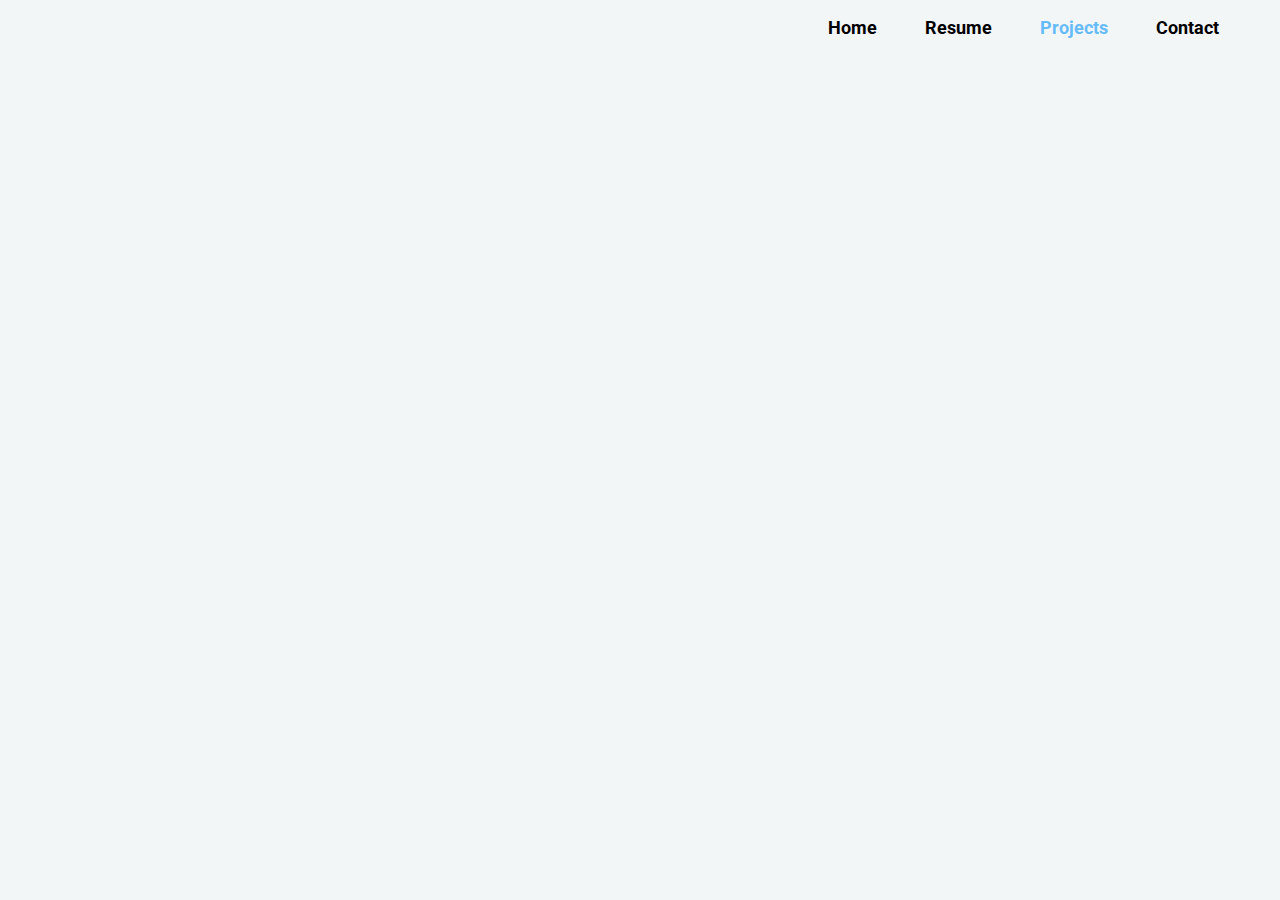
==== HTML/projects.html @ 2b88cc93 "Added other page files and set up links" ====
<!DOCTYPE html>
<html lang="en" dir="ltr">
  <head>
    <meta charset="utf-8">
    <meta name ="viewport" content="width=device-width, initail-scale=1">
    <link href="../CSS/style.css" rel="stylesheet" type="text/css">
    <link rel="stylesheet" href="https://use.fontawesome.com/releases/v5.8.1/css/all.css"
          integrity="sha384-50oBUHEmvpQ+1lW4y57PTFmhCaXp0ML5d60M1M7uH2+nqUivzIebhndOJK28anvf" crossorigin="anonymous">
    <link rel="preconnect" href="https://fonts.gstatic.com">
    <link href="https://fonts.googleapis.com/css2?family=Roboto:wght@400;700&display=swap" rel="stylesheet">
    <script src="https://ajax.googleapis.com/ajax/libs/jquery/3.5.1/jquery.min.js"></script>
    <script src="../Javascript/website.js"></script>
    <title>Alex Ali</title>
  </head>
  <body>
    <div class="top-bar">
        <a href="index.html" class="top-item" id="home-button">Home</a>
        <a href="resume.html" class="top-item" id="resume-button">Resume</a>
        <a href="projects.html" class="top-item" id="projects-button">Projects</a>
        <a href="contact.html" class="top-item" id="contact-button">Contact</a>
    </div>

  </body>
</html>
---- CSS/style.css ----
body {
  background-color: #F3F6F7;
  font-family: 'Roboto', sans-serif;
}

a, a:hover, a:focus, a:active {
  text-decoration: none;
  color: inherit;
}

.top-bar {    
  font-weight: 700;
  word-spacing: 2.5em;
  margin-top: 1em;
  margin-right: 3em;
  text-align: right;
  font-size: 1.1em;
}

.top-item:hover {
  color: #66BCFA;
  cursor: pointer;
}

.title-container {
  text-align: center;
  display: inline-block;
  width: 50%;
  margin-top: 10%;
  vertical-align: top;
}

.title-container span {
  display: block;
}

@keyframes name-animation {
  0% {color: #5D659E;}
  50% {color: #66BCFA;}
  100% {color: #5D659E;}
}

@keyframes position-animation {
  0% {color: #66BCFA;}
  50% {color: #5D659E;}
  100% {color: #66BCFA;}
}

.title-container .name {
  font-weight: 700;
  font-size: 8em;
  color: #66BCFA;
  animation-name: name-animation;
  animation-duration: 10s;
  animation-iteration-count: infinite;
}

.title-container .position {
  font-size: 3.5em;
  color: #5D659E;
  animation-name: position-animation;
  animation-duration: 10s;
  animation-iteration-count: infinite;
}

.self-profile {
  float: right;
  clear: both;
}

.self-container {
  margin-top: 1em;    
  justify-content: space-between;
  display: flex;
}

.about-me-container {
  background-color: #2F3440;
  width: 100%;
  height: 500px;
  display: flex;
  justify-content: space-between;
}

.about-me-container span {
  color: #F3F6F7;
  width: 44%;
  align-self: center;
  margin-left: 2%;
  font-family: 'Roboto', sans-serif;
  font-size: 1.4em;
}

.about-me-container #about-me {
  text-align: center;
  font-weight: 700;
  font-size: 4em;
  width: 45%;
  margin-left: 0%;
}

.self-img {
  display: inline-block;
  vertical-align: bottom;
}

.skills-container {
  background-color: #F3F6F7;
  width: 100%;
  height: 500px;
  display: flex;
  justify-content: space-between;
}

.skills-container #skills {
  text-align: center;
  font-weight: 700;
  font-size: 4em;
  width: 45%;
  align-self: center;
}

.skills-container #skills-list {
  width: 44%;
  align-self: center;
  font-family: 'Roboto', sans-serif;
  font-size: 2.2em;
  list-style-type: none;
  padding: 0;
  margin: 0;
}

#skills-list li {
  margin: 30px 0;
}

.white-line {    
  height: 100%;
  width: 5px;
  background-color: #F3F6F7;
}

.blue-line {    
  height: 100%;
  width: 5px;
  background-color: #2F3440;
}

li.java {
  background: url('../Resources/java.png') no-repeat left top;
  height: 54px;
  padding-left: 44px;
  padding-top: 3px; 
}

li.c {
  background: url('../Resources/c3.png') no-repeat left top;
  height: 54px;
  padding-left: 44px;
  padding-top: 3px; 
}

li.javascript {
  background: url('../Resources/JavaScript-logo.png') no-repeat left top;
  height: 54px;
  padding-left: 44px;
  padding-top: 3px; 
}

li.sql {
  background: url('../Resources/sql2.png') no-repeat left top;
  height: 54px;
  padding-left: 44px;
  padding-top: 3px; 
}
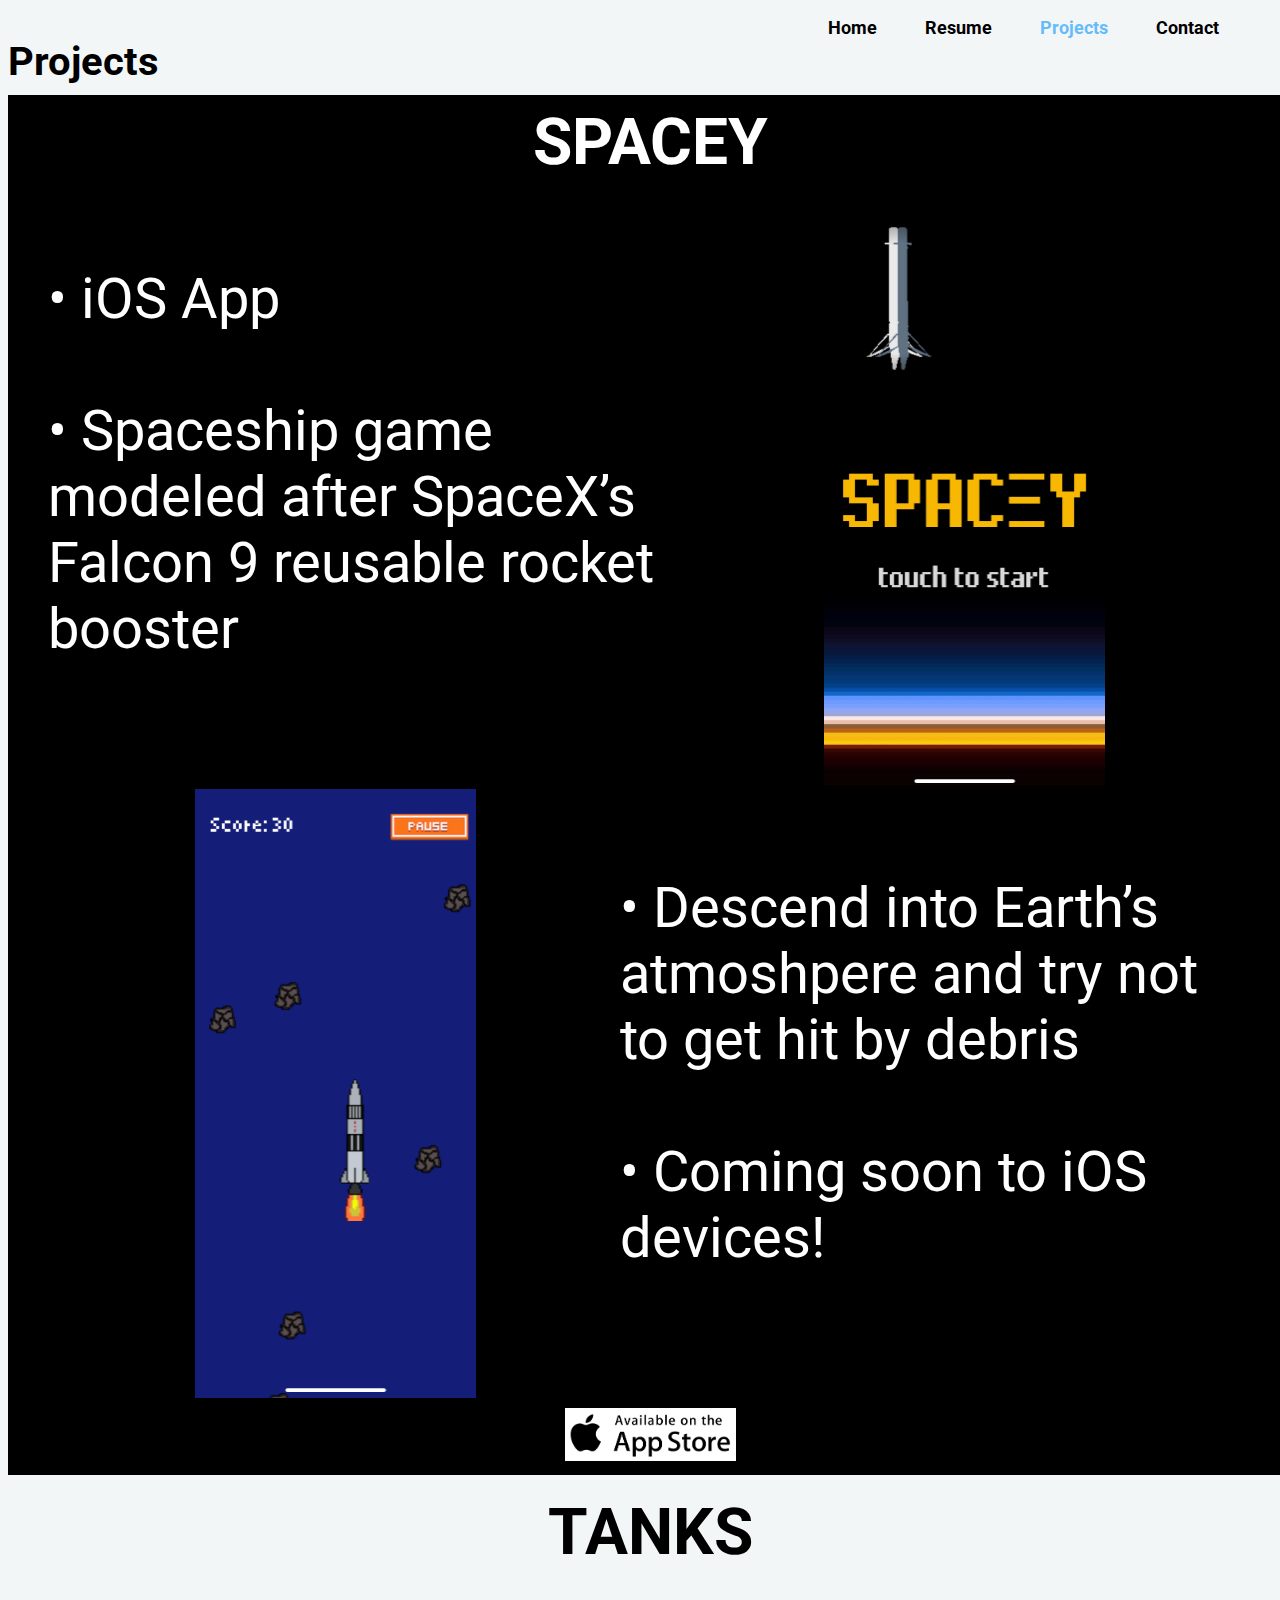
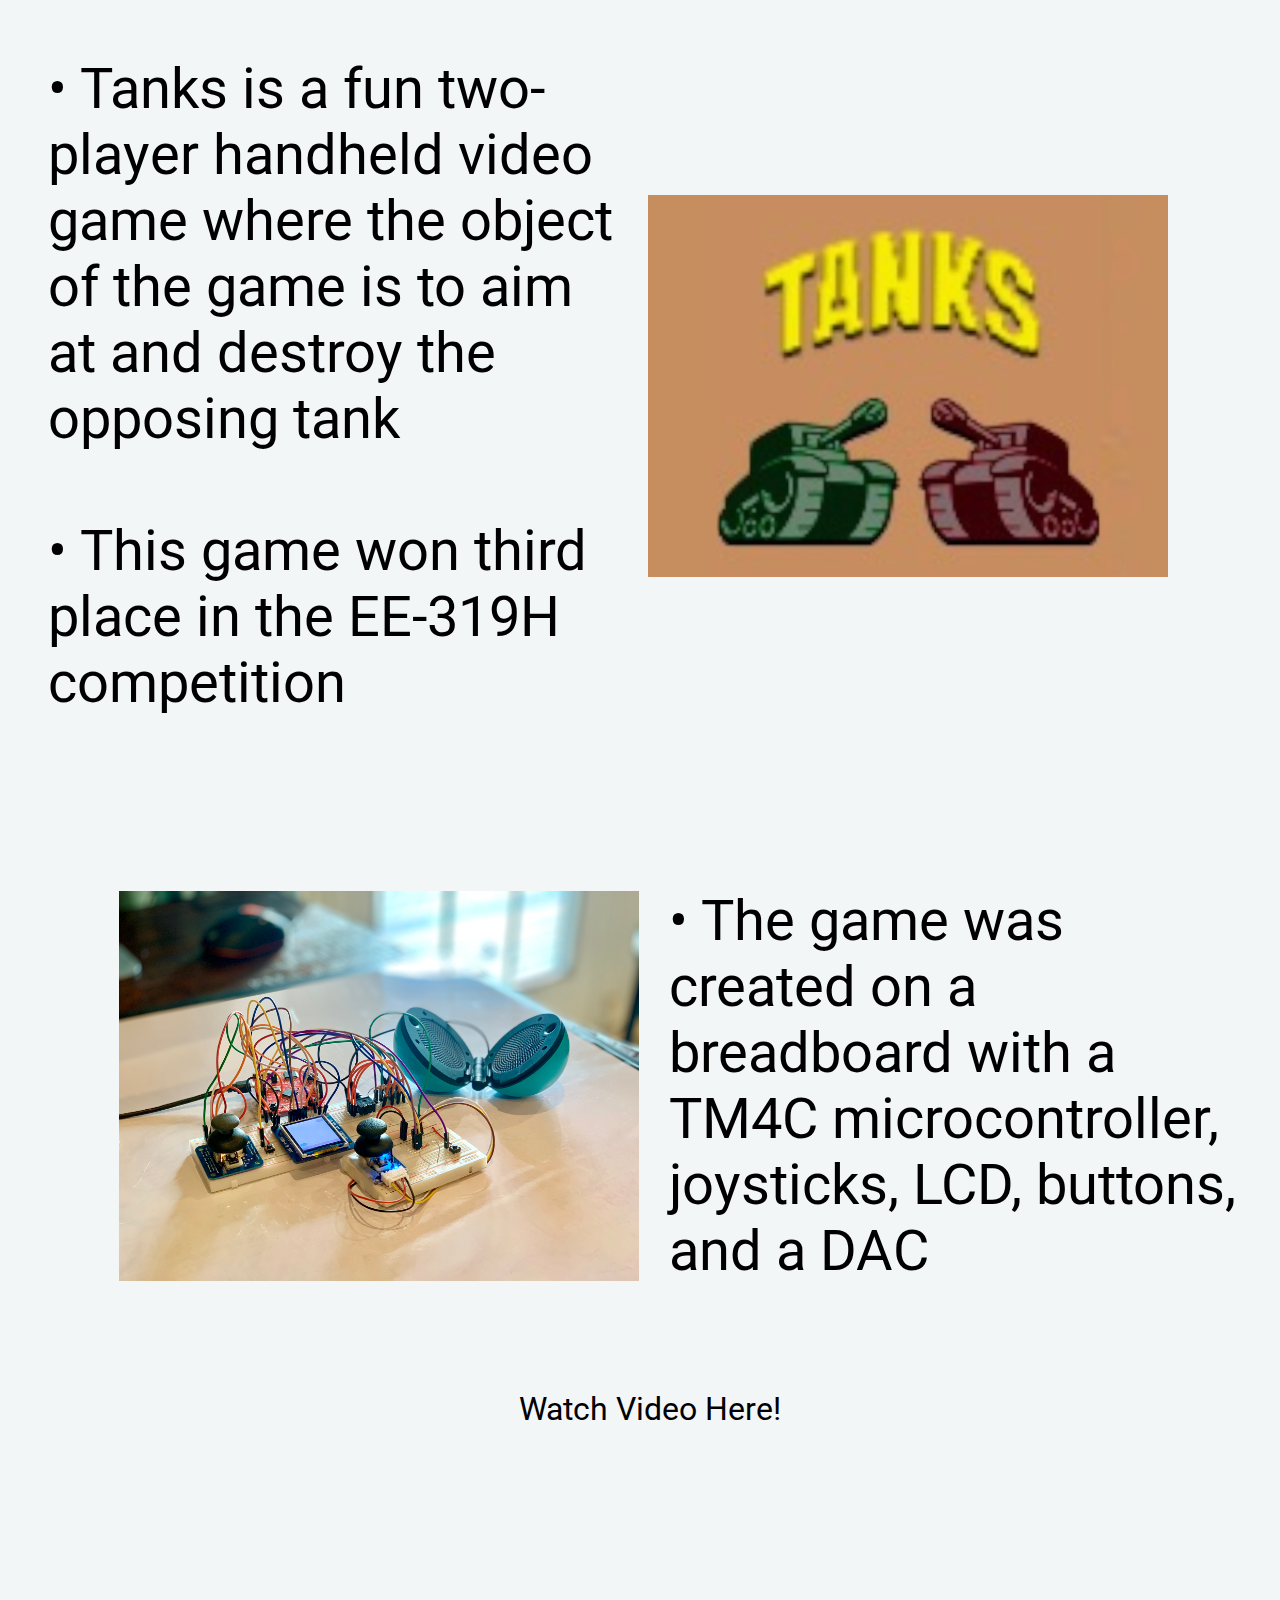
==== commit 63e1e03c: "Finished projects page" ====
--- a/HTML/projects.html
+++ b/HTML/projects.html
@@ -19,6 +19,44 @@
         <a href="projects.html" class="top-item" id="projects-button">Projects</a>
         <a href="contact.html" class="top-item" id="contact-button">Contact</a>
     </div>
-
+    <span class="page-title">Projects</span>
+    <div id="spacey-container">
+        <div style="text-align: center;"><span class="proj-title">SPACEY</span></div>
+        <div class="words-img">
+            <div class="half-words">
+                <p>• iOS App<br><br>
+                   • Spaceship game modeled after SpaceX’s Falcon 9 reusable rocket booster</p>
+            </div>
+            <img src="../Resources/spacey-1.PNG" width="281" height="609" style="margin-right: 14%;">
+        </div>
+        <div class="words-img">
+            <img src="../Resources/spacey-2.PNG" width="281" height="609" style="margin-left: 14%;">
+            <div class="half-words">
+                <p>• Descend into Earth’s atmoshpere and try not to get hit by debris<br><br>
+                    • Coming soon to iOS devices!</p>
+            </div>
+        </div>
+        <div style="text-align: center;"><img src="../Resources/app-store.png" width="171" height="53" style="margin-top: 10px;"></div>
+    </div>
+    <div id="tanks-container">
+        <div style="text-align: center;"><span class="proj-title">TANKS</span></div>
+        <div class="words-img">
+            <div class="half-words">
+                <p>• Tanks is a fun two-player handheld video game where the object of the game is to aim at and destroy the opposing tank<br><br>
+                   • This game won third place in the EE-319H  competition</p>
+            </div>
+            <img src="../Resources/tanks.png" width="520" height="382" style="margin-right: 9%; align-self: center;">
+        </div>
+        <div class="words-img">
+            <img src="../Resources/tanks-2.jpg" width="520" height="390" style="margin-left: 8%; align-self: center;">
+            <div class="half-words">
+                <p>• The game was created on a breadboard with a TM4C microcontroller, joysticks, LCD, buttons, and a DAC</p>
+            </div>
+        </div>
+        <div style="text-align: center; margin-top: 20px;">
+            <span style="display: block; font-size: 2em;">Watch Video Here!</span>
+            <iframe width="560" height="315" src="https://www.youtube.com/embed/M9eq58ZzhRE" frameborder="0" allow="accelerometer; autoplay; clipboard-write; encrypted-media; gyroscope; picture-in-picture" allowfullscreen></iframe>
+        </div>
+    </div>
   </body>
 </html>
--- a/CSS/style.css
+++ b/CSS/style.css
@@ -134,13 +134,13 @@
   margin: 30px 0;
 }
 
-.white-line {    
+.white-line-vertical {    
   height: 100%;
   width: 5px;
   background-color: #F3F6F7;
 }
 
-.blue-line {    
+.blue-line-vertical {    
   height: 100%;
   width: 5px;
   background-color: #2F3440;
@@ -173,3 +173,129 @@
   padding-left: 44px;
   padding-top: 3px; 
 }
+
+.page-title {
+  font-weight: 700;
+  font-size: 2.5em;
+  text-align: left;
+}
+
+.resume-content-words {
+  padding: 20px;
+}
+
+.header {
+  font-size: 2.2em;
+  text-decoration: underline;
+  font-weight: 700;
+}
+
+.header-2 {
+  font-size: 1.8em;
+  font-weight: 700;
+}
+
+.sub-item {
+  font-size: 1.5em;
+}
+
+.education-container {
+  background-color: #2F3440;
+  width: 100%;
+  margin-top: 10px;
+  display: flex;
+  justify-content: space-between;
+}
+
+.education-container span {
+  color: #F3F6F7;
+  display: block;
+}
+
+.education-container .sub-item {
+  padding-top: 25px;
+}
+
+.longhorn {
+  align-self: center;
+  margin-right: 20px;
+}
+
+#experience-container span,#experience-container p  {
+  display: block;
+  color: black;
+}
+
+.grey-line-horizontal {
+  width: 100%;
+  height: 5px;
+  background-color: #E5E5E5;
+}
+
+#resume-skills-container {
+  background-color: #2F3440;
+  width: 100%;
+  margin-top: 10px;
+}
+
+#resume-skills-container span,#resume-skills-container p {
+  color: #F3F6F7;
+  display: block;
+}
+
+#resume-skills-container p {
+  font-size: 2em;
+}
+
+#resume-btn-div {
+  text-align: center;
+}
+
+#resume-download-btn {
+  background: #C4C4C4;
+  border: 1px solid #635656;
+  box-sizing: border-box;
+  padding: 12px;
+  margin-top: 12px;
+  border-radius: 8px;
+  transition: .3s;
+}
+
+#resume-download-btn:hover {
+  background: #7c7979;
+  cursor: pointer;
+}
+
+#spacey-container {
+  background-color: #000000;
+  width: 100%;
+  margin-top: 10px;
+  padding: 10px;
+}
+
+#spacey-container span, #spacey-container p {
+  color: white;
+}
+
+.proj-title {
+  font-weight: 700;
+  text-align: center;
+  font-size: 4em;
+}
+
+#tanks-container {
+  width: 100%;
+  margin-top: 10px;
+  padding: 10px;
+}
+
+.words-img {
+  display: flex;
+  justify-content: space-between;
+}
+
+.half-words {
+  font-size: 3.5em;
+  width: 50%;
+  padding: 30px;
+}